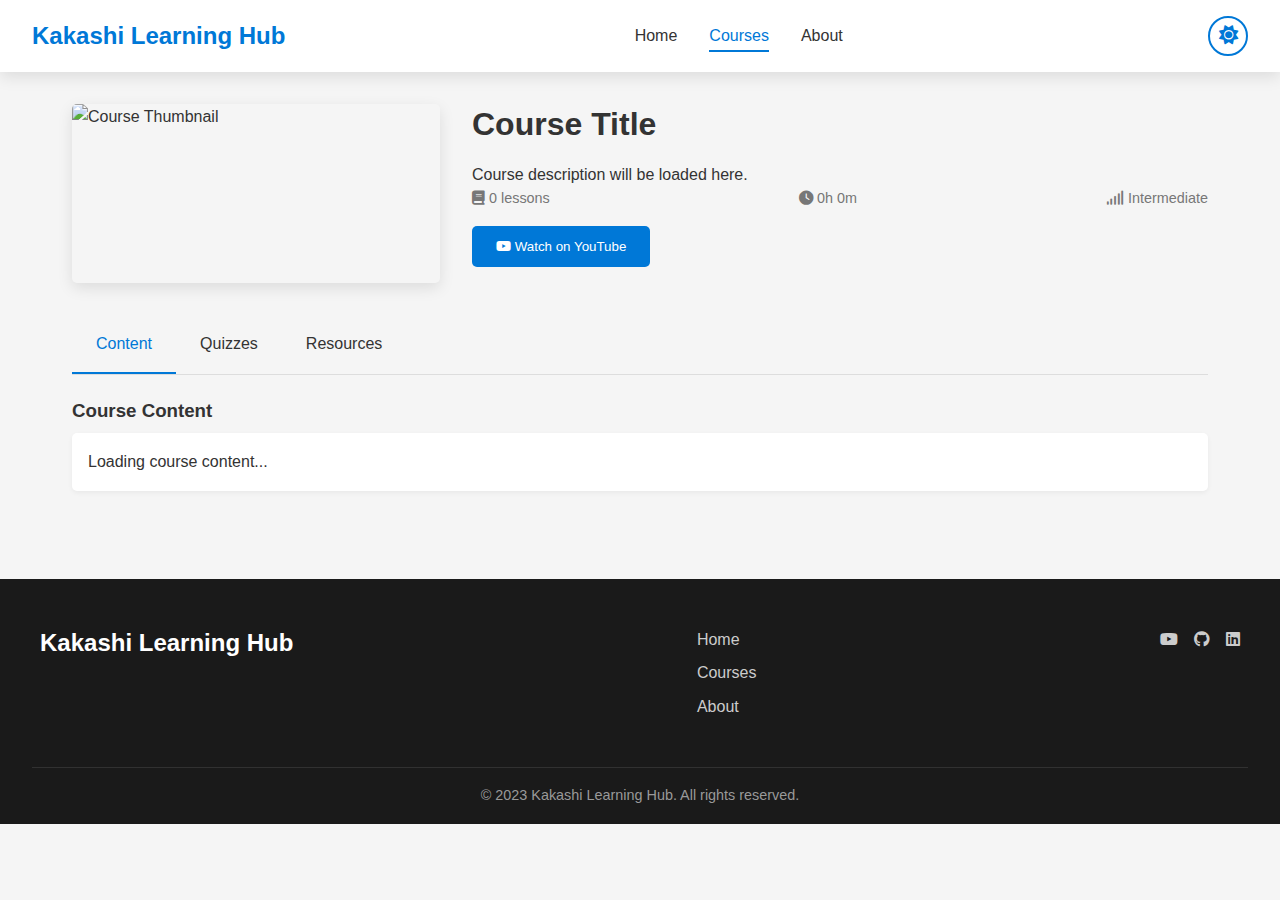
==== Website/course.html @ 553c182a "vibing" ====
<!DOCTYPE html>
<html lang="en">
<head>
    <meta charset="UTF-8">
    <meta name="viewport" content="width=device-width, initial-scale=1.0">
    <title>Course Detail - Kakashi Learning Hub</title>
    <link rel="stylesheet" href="styles/main.css">
    <link rel="stylesheet" href="https://cdnjs.cloudflare.com/ajax/libs/font-awesome/6.4.0/css/all.min.css">
</head>
<body>
    <header>
        <nav class="navbar">
            <div class="logo">
                <h1>Kakashi Learning Hub</h1>
            </div>
            <div class="nav-links">
                <ul>
                    <li><a href="index.html">Home</a></li>
                    <li><a href="index.html#courses" class="active">Courses</a></li>
                    <li><a href="index.html#about">About</a></li>
                </ul>
            </div>
            <button class="theme-toggle" id="theme-toggle" aria-label="Toggle dark mode">
                <i class="fas fa-sun"></i>
            </button>
            <div class="hamburger">
                <span class="bar"></span>
                <span class="bar"></span>
                <span class="bar"></span>
            </div>
        </nav>
    </header>

    <main>
        <section class="course-detail">
            <div class="course-header">
                <div class="course-thumbnail">
                    <img src="assets/default-course.jpg" alt="Course Thumbnail">
                </div>
                <div class="course-info">
                    <h1 class="course-detail-title">Course Title</h1>
                    <p class="course-detail-description">Course description will be loaded here.</p>
                    <div class="course-meta">
                        <div class="course-stats">
                            <span><i class="fas fa-book"></i> <span id="lesson-count">0</span> lessons</span>
                            <span><i class="fas fa-clock"></i> <span id="duration">0h 0m</span></span>
                            <span><i class="fas fa-signal"></i> <span id="level">Intermediate</span></span>
                        </div>
                        <div class="course-actions">
                            <button class="btn-primary course-playlist">
                                <i class="fab fa-youtube"></i> Watch on YouTube
                            </button>
                        </div>
                        <div class="course-progress-display">
                            <!-- Course progress will be displayed here -->
                        </div>
                    </div>
                </div>
            </div>

            <div class="course-tabs">
                <div class="tabs-nav">
                    <div class="tab-link active" data-target="#tab-content">Content</div>
                    <div class="tab-link" data-target="#tab-quiz">Quizzes</div>
                    <div class="tab-link" data-target="#tab-resources">Resources</div>
                </div>
                <div class="tab-content">
                    <div id="tab-content" class="tab-pane active">
                        <h3>Course Content</h3>
                        <div class="lesson-list">
                            <!-- Lessons will be populated here -->
                            <div class="lesson-item placeholder">
                                <p>Loading course content...</p>
                            </div>
                        </div>
                    </div>
                    <div id="tab-quiz" class="tab-pane">
                        <h3>Knowledge Check</h3>
                        <p>Test your understanding of the course material with these quiz questions:</p>
                        <div class="quiz-container">
                            <div class="quiz-content">
                                <!-- Quiz content will be loaded here -->
                                <p class="placeholder">Loading quiz questions...</p>
                            </div>
                        </div>
                    </div>
                    <div id="tab-resources" class="tab-pane">
                        <h3>Additional Resources</h3>
                        <ul class="resources-list">
                            <li>
                                <i class="fas fa-link"></i>
                                <a href="https://docs.microsoft.com/en-us/azure/" target="_blank">Microsoft Azure Documentation</a>
                            </li>
                            <li>
                                <i class="fas fa-link"></i>
                                <a href="https://docs.microsoft.com/en-us/azure/devops/" target="_blank">Azure DevOps Documentation</a>
                            </li>
                            <li>
                                <i class="fas fa-link"></i>
                                <a href="https://docs.microsoft.com/en-us/dotnet/" target="_blank">.NET Documentation</a>
                            </li>
                            <li>
                                <i class="fas fa-file-pdf"></i>
                                <a href="#" class="disabled">Course PDF Guide (Coming Soon)</a>
                            </li>
                        </ul>
                    </div>
                </div>
            </div>
        </section>
    </main>

    <!-- Video Modal Container -->
    <div id="video-modal" class="video-modal">
        <div class="video-modal-content">
            <div class="video-modal-header">
                <h3 class="video-title">Video Title</h3>
                <span class="close-video">&times;</span>
            </div>
            <div class="video-container">
                <iframe id="youtube-embed" frameborder="0" allowfullscreen></iframe>
            </div>
        </div>
    </div>

    <footer>
        <div class="footer-content">
            <div class="footer-logo">
                <h3>Kakashi Learning Hub</h3>
            </div>
            <div class="footer-links">
                <ul>
                    <li><a href="index.html">Home</a></li>
                    <li><a href="index.html#courses">Courses</a></li>
                    <li><a href="index.html#about">About</a></li>
                </ul>
            </div>
            <div class="footer-social">
                <a href="https://www.youtube.com/@KakashiDota" target="_blank"><i class="fab fa-youtube"></i></a>
                <a href="https://github.com/kakashidota" target="_blank"><i class="fab fa-github"></i></a>
                <a href="https://www.linkedin.com/in/kakashidota/" target="_blank"><i class="fab fa-linkedin"></i></a>
            </div>
        </div>
        <div class="footer-bottom">
            <p>&copy; 2023 Kakashi Learning Hub. All rights reserved.</p>
        </div>
    </footer>

    <script src="js/main.js"></script>
    <script src="js/data.js"></script>
    <script src="js/quiz.js"></script>
    <script src="js/courseDetail.js"></script>
    <script src="js/courses.js"></script>
    <script src="js/theme.js"></script>
</body>
</html>
---- Website/styles/main.css ----
/* Main CSS file for Kakashi Learning Hub */

/* Variables for consistent theming */
:root {
    /* Light theme (default) */
    --primary-color: #0078d7; /* Azure blue */
    --secondary-color: #2b5797; /* Darker blue */
    --accent-color: #00b294; /* Teal accent */
    --dark-color: #1a1a1a; /* Almost black */
    --light-color: #f5f5f5; /* Off white */
    --text-color: #333333; /* Dark gray for text */
    --success-color: #107c10; /* Green */
    --warning-color: #ffb900; /* Amber warning */
    --danger-color: #e81123; /* Red error */
    --code-bg: #282c34; /* VS Code-like background */
    --bg-color: white; /* Background color */
    --card-bg: white; /* Card background */
    --border-color: #ddd; /* Border color */
    --shadow-color: rgba(0, 0, 0, 0.1); /* Shadow color */
    
    --font-primary: 'Segoe UI', Tahoma, Geneva, Verdana, sans-serif;
    --transition: all 0.3s ease;
    --shadow: 0 5px 15px var(--shadow-color);
    --border-radius: 5px;
}

/* Dark theme variables */
.dark-mode {
    --primary-color: #4aa5e8; /* Lighter Azure blue */
    --secondary-color: #6e98d3; /* Lighter blue */
    --accent-color: #06d7b3; /* Brighter teal */
    --dark-color: #121212; /* Darker black */
    --light-color: #1e1e1e; /* Dark gray */
    --text-color: #e0e0e0; /* Light gray for text */
    --success-color: #27ae60; /* Brighter green */
    --warning-color: #f39c12; /* Brighter amber */
    --danger-color: #e74c3c; /* Brighter red */
    --code-bg: #1a1a1a; /* Darker code background */
    --bg-color: #121212; /* Dark background */
    --card-bg: #1e1e1e; /* Dark card background */
    --border-color: #333; /* Dark border color */
    --shadow-color: rgba(0, 0, 0, 0.4); /* Darker shadow */
}

/* Reset and base styles */
* {
    margin: 0;
    padding: 0;
    box-sizing: border-box;
}

body {
    font-family: var(--font-primary);
    color: var(--text-color);
    line-height: 1.6;
    background-color: var(--light-color);
    transition: background-color 0.3s ease, color 0.3s ease;
}

h1, h2, h3, h4, h5, h6 {
    font-weight: 600;
    line-height: 1.3;
    margin-bottom: 0.5em;
}

a {
    text-decoration: none;
    color: var(--primary-color);
    transition: var(--transition);
}

a:hover {
    color: var(--secondary-color);
}

img {
    max-width: 100%;
    height: auto;
}

ul {
    list-style-type: none;
}

/* Utility classes */
.container {
    width: 100%;
    max-width: 1200px;
    margin: 0 auto;
    padding: 0 2rem;
}

.btn-primary {
    display: inline-block;
    background-color: var(--primary-color);
    color: white;
    padding: 0.8rem 1.5rem;
    border-radius: var(--border-radius);
    font-weight: 500;
    transition: var(--transition);
    border: none;
    cursor: pointer;
}

.btn-primary:hover {
    background-color: var(--secondary-color);
    transform: translateY(-2px);
    box-shadow: var(--shadow);
}

.highlight {
    color: var(--accent-color);
    font-weight: 700;
}

/* Navigation */
.navbar {
    display: flex;
    justify-content: space-between;
    align-items: center;
    background-color: var(--bg-color);
    padding: 1rem 2rem;
    box-shadow: var(--shadow);
    position: sticky;
    top: 0;
    z-index: 100;
    transition: background-color 0.3s ease;
}

.logo h1 {
    font-size: 1.5rem;
    color: var(--primary-color);
    margin: 0;
}

.nav-links ul {
    display: flex;
    gap: 2rem;
}

.nav-links a {
    color: var(--text-color);
    font-weight: 500;
    padding: 0.5rem 0;
    position: relative;
}

.nav-links a.active, 
.nav-links a:hover {
    color: var(--primary-color);
}

.nav-links a::after {
    content: '';
    position: absolute;
    bottom: 0;
    left: 0;
    width: 0;
    height: 2px;
    background-color: var(--primary-color);
    transition: var(--transition);
}

.nav-links a.active::after,
.nav-links a:hover::after {
    width: 100%;
}

.hamburger {
    display: none;
    cursor: pointer;
}

.bar {
    display: block;
    width: 25px;
    height: 3px;
    margin: 5px auto;
    background-color: var(--text-color);
    transition: var(--transition);
}

/* Hero Section */
.hero {
    background: linear-gradient(to right, var(--dark-color), var(--secondary-color));
    color: white;
    padding: 4rem 2rem;
    text-align: center;
}

.hero-content {
    max-width: 800px;
    margin: 0 auto;
}

.hero h1 {
    font-size: 2.5rem;
    margin-bottom: 0.5rem;
}

.hero h2 {
    font-size: 2rem;
    margin-bottom: 1.5rem;
}

.hero p {
    font-size: 1.1rem;
    margin-bottom: 2rem;
    opacity: 0.9;
}

/* Courses Section */
.courses-section {
    padding: 4rem 2rem;
    text-align: center;
}

.courses-section h2 {
    font-size: 2rem;
    margin-bottom: 2rem;
    color: var(--secondary-color);
}

.course-filter {
    margin-bottom: 2rem;
}

.course-filter select {
    padding: 0.7rem 1.5rem;
    border: 1px solid var(--border-color);
    border-radius: var(--border-radius);
    background-color: var(--bg-color);
    font-family: var(--font-primary);
    font-size: 1rem;
    color: var(--text-color);
    cursor: pointer;
    outline: none;
    width: 250px;
    transition: var(--transition);
}

.course-filter select:focus {
    border-color: var(--primary-color);
    box-shadow: 0 0 0 2px rgba(0, 120, 215, 0.1);
}

.course-filter select option {
    background-color: var(--bg-color);
    color: var(--text-color);
}

.courses-container {
    display: grid;
    grid-template-columns: repeat(auto-fill, minmax(300px, 1fr));
    gap: 2rem;
    max-width: 1200px;
    margin: 0 auto;
}

.course-card {
    background-color: var(--card-bg);
    border-radius: var(--border-radius);
    overflow: hidden;
    box-shadow: var(--shadow);
    transition: var(--transition);
    display: flex;
    flex-direction: column;
}

.course-card:hover {
    transform: translateY(-5px);
    box-shadow: 0 10px 20px rgba(0, 0, 0, 0.15);
}

.course-image {
    height: 180px;
    overflow: hidden;
}

.course-image img {
    width: 100%;
    height: 100%;
    object-fit: cover;
    transition: var(--transition);
}

.course-card:hover .course-image img {
    transform: scale(1.05);
}

.course-content {
    padding: 1.5rem;
    flex-grow: 1;
    display: flex;
    flex-direction: column;
}

.course-title {
    font-size: 1.2rem;
    margin-bottom: 0.5rem;
    color: var(--secondary-color);
}

.course-category {
    display: inline-block;
    padding: 0.25rem 0.75rem;
    background-color: rgba(0, 120, 215, 0.1);
    color: var(--primary-color);
    border-radius: 50px;
    font-size: 0.85rem;
    margin-bottom: 1rem;
}

.course-description {
    margin-bottom: 1.5rem;
    color: #666;
    flex-grow: 1;
}

.course-stats {
    display: flex;
    justify-content: space-between;
    margin-bottom: 1rem;
    font-size: 0.9rem;
    color: #777;
}

.course-action {
    display: flex;
    justify-content: space-between;
    align-items: center;
}

.course-progress {
    display: flex;
    align-items: center;
    gap: 0.5rem;
}

.progress-bar {
    width: 100px;
    height: 5px;
    background-color: #eee;
    border-radius: 50px;
    overflow: hidden;
}

.progress-fill {
    height: 100%;
    background-color: var(--accent-color);
}

/* About Section */
.about-section {
    padding: 4rem 2rem;
    background-color: var(--bg-color);
    transition: var(--transition);
}

.about-section h2 {
    text-align: center;
    font-size: 2rem;
    margin-bottom: 2rem;
    color: var(--secondary-color);
}

.about-content {
    display: flex;
    flex-wrap: wrap;
    gap: 2rem;
    max-width: 1000px;
    margin: 0 auto;
    align-items: center;
}

.about-image {
    flex: 1;
    min-width: 300px;
    text-align: center;
}

.about-image img {
    width: 250px;
    height: 250px;
    border-radius: 50%;
    object-fit: cover;
    box-shadow: var(--shadow);
}

.about-text {
    flex: 2;
    min-width: 300px;
}

.about-text p {
    margin-bottom: 1.5rem;
    font-size: 1.1rem;
}

.social-links {
    display: flex;
    gap: 1rem;
}

.social-links a {
    display: inline-flex;
    align-items: center;
    justify-content: center;
    width: 40px;
    height: 40px;
    border-radius: 50%;
    background-color: var(--primary-color);
    color: white;
    transition: var(--transition);
}

.social-links a:hover {
    background-color: var(--secondary-color);
    transform: translateY(-2px);
}

/* Footer */
footer {
    background-color: var(--dark-color);
    color: white;
    padding: 3rem 2rem 1rem;
    transition: var(--transition);
}

.footer-content {
    display: flex;
    flex-wrap: wrap;
    justify-content: space-between;
    max-width: 1200px;
    margin: 0 auto;
    gap: 2rem;
}

.footer-logo h3 {
    font-size: 1.5rem;
    color: white;
    margin-bottom: 1rem;
}

.footer-links ul {
    display: flex;
    flex-direction: column;
    gap: 0.5rem;
}

.footer-links a {
    color: #ccc;
}

.footer-links a:hover {
    color: white;
}

.footer-social {
    display: flex;
    gap: 1rem;
}

.footer-social a {
    color: #ccc;
    transition: var(--transition);
}

.footer-social a:hover {
    color: white;
    transform: translateY(-2px);
}

.footer-bottom {
    text-align: center;
    margin-top: 3rem;
    padding-top: 1rem;
    border-top: 1px solid rgba(255, 255, 255, 0.1);
    font-size: 0.9rem;
    color: #999;
}

/* Course details page */
.course-detail {
    padding: 2rem;
    max-width: 1200px;
    margin: 0 auto;
}

.course-header {
    display: flex;
    flex-wrap: wrap;
    gap: 2rem;
    margin-bottom: 2rem;
}

.course-thumbnail {
    flex: 1;
    min-width: 300px;
    border-radius: var(--border-radius);
    overflow: hidden;
    box-shadow: var(--shadow);
}

.course-info {
    flex: 2;
    min-width: 300px;
}

.course-tabs {
    margin-bottom: 2rem;
}

.tabs-nav {
    display: flex;
    border-bottom: 1px solid #ddd;
}

.tab-link {
    padding: 1rem 1.5rem;
    cursor: pointer;
    transition: var(--transition);
    border-bottom: 2px solid transparent;
}

.tab-link.active {
    color: var(--primary-color);
    border-bottom-color: var(--primary-color);
}

.tab-content {
    padding: 1.5rem 0;
}

.tab-pane {
    display: none;
}

.tab-pane.active {
    display: block;
}

.lesson-list {
    display: flex;
    flex-direction: column;
    gap: 1rem;
}

.lesson-item {
    display: flex;
    align-items: center;
    gap: 1rem;
    padding: 1rem;
    background-color: var(--card-bg);
    border-radius: var(--border-radius);
    box-shadow: 0 2px 5px rgba(0, 0, 0, 0.05);
    transition: var(--transition);
}

.lesson-item:hover {
    transform: translateX(5px);
    box-shadow: var(--shadow);
}

.lesson-icon {
    width: 40px;
    height: 40px;
    border-radius: 50%;
    background-color: var(--primary-color);
    color: white;
    display: flex;
    align-items: center;
    justify-content: center;
    transition: var(--transition);
}

.lesson-icon.completed {
    background-color: var(--success-color);
}

.lesson-title {
    flex-grow: 1;
}

.lesson-duration {
    color: #777;
    font-size: 0.9rem;
}

.btn-complete-lesson {
    background: none;
    border: none;
    color: #aaa;
    font-size: 1.2rem;
    cursor: pointer;
    transition: var(--transition);
    display: flex;
    align-items: center;
    justify-content: center;
    width: 40px;
    height: 40px;
    margin-left: 0.5rem;
}

.btn-complete-lesson:hover {
    color: var(--success-color);
    transform: scale(1.1);
}

.btn-complete-lesson.completed {
    color: var(--success-color);
}

.course-progress-display {
    margin-top: 1rem;
}

/* Quiz styling */
.quiz-container {
    max-width: 800px;
    margin: 0 auto;
    padding: 2rem;
    background-color: var(--card-bg);
    border-radius: var(--border-radius);
    box-shadow: var(--shadow);
}

.quiz-question {
    margin-bottom: 1.5rem;
}

.quiz-options {
    display: flex;
    flex-direction: column;
    gap: 1rem;
    margin-bottom: 2rem;
}

.quiz-option {
    display: flex;
    align-items: center;
    padding: 12px 15px;
    margin-bottom: 10px;
    background-color: #f9f9f9;
    border: 2px solid #e0e0e0;
    border-radius: var(--border-radius);
    cursor: pointer;
    transition: var(--transition);
}

.quiz-option:hover {
    background-color: #f0f0f0;
    border-color: #d0d0d0;
}

.quiz-option.selected {
    background-color: #e3f2fd;
    border-color: var(--primary-color);
}

.quiz-option.correct {
    background-color: rgba(16, 124, 16, 0.2);
    border-color: var(--success-color);
}

.quiz-option.incorrect {
    background-color: rgba(232, 17, 35, 0.1);
    border-color: var(--danger-color);
}

.quiz-option-marker {
    display: flex;
    justify-content: center;
    align-items: center;
    width: 24px;
    height: 24px;
    background-color: white;
    border: 1px solid #d0d0d0;
    border-radius: 50%;
    margin-right: 12px;
    font-weight: bold;
}

.quiz-option-text {
    flex: 1;
    text-align: left;
}

.quiz-submit {
    margin-top: 20px;
    padding: 10px 20px;
}

.quiz-feedback {
    margin-top: 20px;
    padding: 15px;
    border-radius: var(--border-radius);
    text-align: center;
}

.quiz-feedback.correct {
    background-color: rgba(16, 124, 16, 0.1);
    border: 1px solid var(--success-color);
}

.quiz-feedback.incorrect {
    background-color: rgba(232, 17, 35, 0.1);
    border: 1px solid var(--danger-color);
}

.quiz-navigation {
    display: flex;
    justify-content: space-between;
}

/* Responsive design */
@media (max-width: 768px) {
    .nav-links {
        position: fixed;
        left: -100%;
        top: 70px;
        gap: 0;
        flex-direction: column;
        background-color: var(--bg-color);
        width: 100%;
        text-align: center;
        transition: 0.3s;
        box-shadow: 0 10px 15px var(--shadow-color);
        padding: 1rem 0;
        z-index: 99;
    }

    .nav-links.active {
        left: 0;
    }

    .nav-links ul {
        flex-direction: column;
    }

    .nav-links li {
        margin: 1rem 0;
    }

    .hamburger {
        display: block;
    }

    .hamburger.active .bar:nth-child(2) {
        opacity: 0;
    }

    .hamburger.active .bar:nth-child(1) {
        transform: translateY(8px) rotate(45deg);
    }

    .hamburger.active .bar:nth-child(3) {
        transform: translateY(-8px) rotate(-45deg);
    }

    .hero h1 {
        font-size: 2rem;
    }

    .hero h2 {
        font-size: 1.5rem;
    }

    .courses-container {
        grid-template-columns: repeat(auto-fill, minmax(250px, 1fr));
    }

    .tabs-nav {
        flex-wrap: wrap;
    }

    .tab-link {
        flex-grow: 1;
        text-align: center;
        padding: 0.75rem;
    }
}

/* Add styles for video modal */
.video-modal {
    display: none;
    position: fixed;
    top: 0;
    left: 0;
    width: 100%;
    height: 100%;
    background-color: rgba(0, 0, 0, 0.8);
    z-index: 1000;
    overflow: auto;
}

.video-modal-content {
    position: relative;
    background-color: var(--card-bg);
    margin: 5% auto;
    width: 80%;
    max-width: 850px;
    box-shadow: var(--shadow);
    border-radius: var(--border-radius);
    animation: modalFadeIn 0.3s ease;
}

@keyframes modalFadeIn {
    from {
        opacity: 0;
        transform: translateY(-20px);
    }
    to {
        opacity: 1;
        transform: translateY(0);
    }
}

.video-modal-header {
    display: flex;
    justify-content: space-between;
    align-items: center;
    padding: 1rem 1.5rem;
    border-bottom: 1px solid #eee;
}

.video-title {
    margin: 0;
    font-size: 1.3rem;
    color: var(--primary-color);
}

.close-video {
    font-size: 1.8rem;
    font-weight: bold;
    cursor: pointer;
    color: #aaa;
    transition: var(--transition);
}

.close-video:hover {
    color: var(--danger-color);
}

.video-container {
    position: relative;
    padding-bottom: 56.25%; /* 16:9 aspect ratio */
    height: 0;
    overflow: hidden;
}

.video-container iframe {
    position: absolute;
    top: 0;
    left: 0;
    width: 100%;
    height: 100%;
    border: none;
}

.lesson-item-video {
    margin-top: 10px;
    height: 0;
    overflow: hidden;
    transition: height 0.3s ease;
}

.lesson-item-video.open {
    height: auto;
    min-height: 250px;
}

/* Theme toggle button */
.theme-toggle {
    display: flex;
    align-items: center;
    justify-content: center;
    width: 40px;
    height: 40px;
    border-radius: 50%;
    background-color: transparent;
    border: 2px solid var(--primary-color);
    color: var(--primary-color);
    cursor: pointer;
    transition: var(--transition);
    margin-left: 1rem;
    position: relative;
    overflow: hidden;
}

.theme-toggle:hover {
    background-color: rgba(0, 120, 215, 0.1);
    transform: translateY(-2px);
}

.theme-toggle i {
    font-size: 1.2rem;
    transition: var(--transition);
}

.dark-mode .course-card,
.dark-mode .lesson-item,
.dark-mode .quiz-container,
.dark-mode .video-modal-content,
.dark-mode .tab-content {
    background-color: var(--card-bg);
    color: var(--text-color);
}

.dark-mode .quiz-option {
    background-color: #2a2a2a;
    border-color: #444;
}

.dark-mode .quiz-option:hover {
    background-color: #333;
}

.dark-mode .quiz-option-marker {
    background-color: #444;
    color: var(--text-color);
}

.dark-mode .tab-link {
    color: var(--text-color);
}

.dark-mode .tab-link.active {
    color: var(--primary-color);
}

.dark-mode .course-category {
    background-color: rgba(74, 165, 232, 0.2);
}

.dark-mode .course-description,
.dark-mode .lesson-duration {
    color: #aaa;
}

.dark-mode .course-stats {
    color: #aaa;
}

/* Additional dark mode styles for form elements */
.dark-mode select,
.dark-mode input,
.dark-mode textarea {
    background-color: var(--card-bg);
    color: var(--text-color);
    border-color: var(--border-color);
}

.dark-mode select option {
    background-color: var(--card-bg);
    color: var(--text-color);
}

.dark-mode .course-filter select:focus {
    box-shadow: 0 0 0 2px rgba(74, 165, 232, 0.2);
}

.dark-mode .tabs-nav {
    border-bottom-color: var(--border-color);
}

.dark-mode .video-modal-header {
    border-bottom-color: var(--border-color);
}

/* Add dark mode footer styles */
.dark-mode footer {
    background-color: #0c0c0c; /* Even darker background for footer in dark mode */
    color: #e0e0e0;
}

.dark-mode .footer-links a {
    color: #aaa;
}

.dark-mode .footer-links a:hover {
    color: var(--primary-color);
}

.dark-mode .footer-social a {
    color: #aaa;
}

.dark-mode .footer-social a:hover {
    color: var(--primary-color);
}

.dark-mode .footer-bottom {
    color: #777;
    border-top-color: rgba(255, 255, 255, 0.05);
}

/* Add additional dark mode styles */
.dark-mode .about-section {
    background-color: var(--light-color);
}

.dark-mode .about-section h2,
.dark-mode .courses-section h2 {
    color: var(--primary-color);
}

.dark-mode .resources-list a {
    color: var(--primary-color);
}

.dark-mode .resources-list a:hover {
    color: var(--accent-color);
}

.dark-mode .resources-list a.disabled {
    color: #666;
}
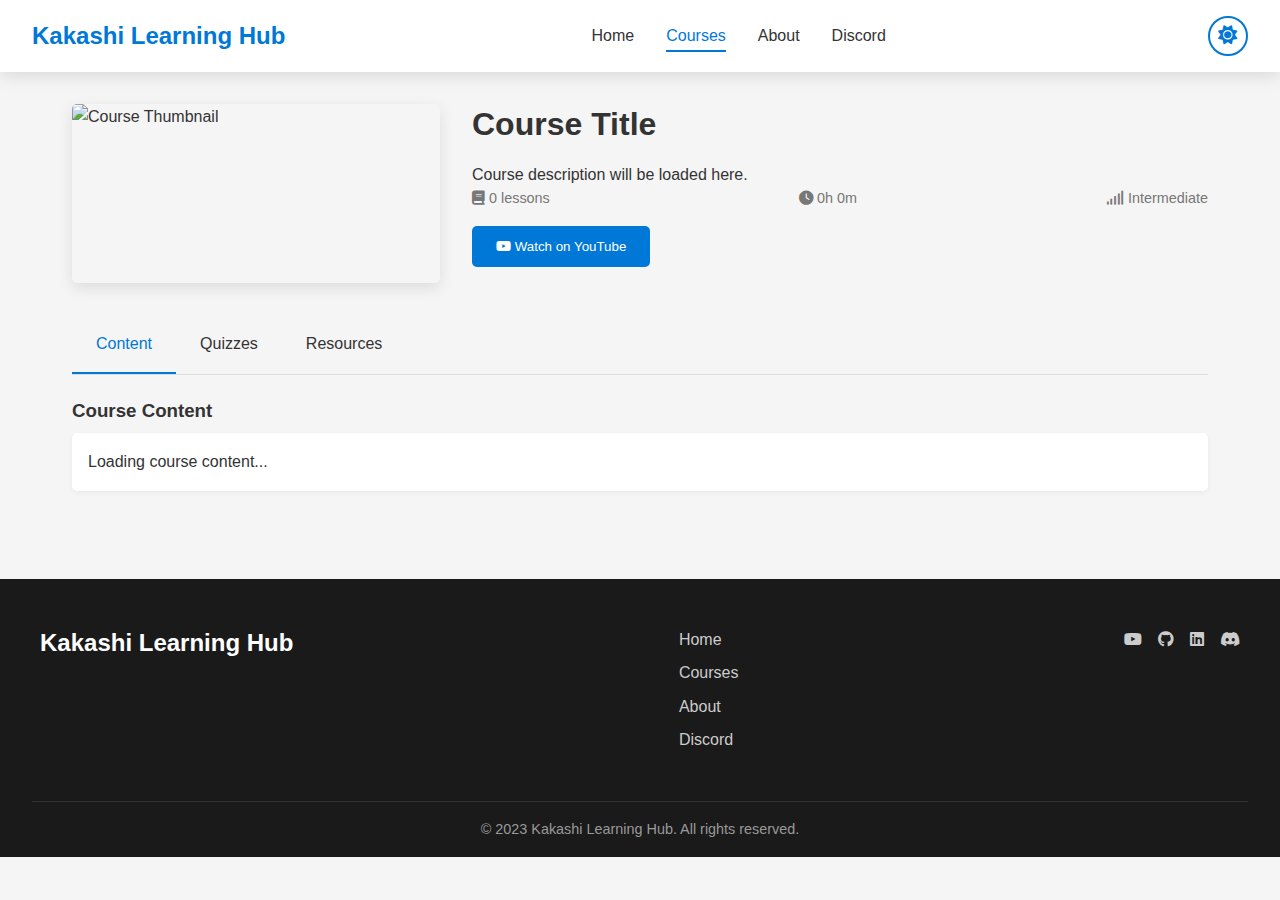
==== commit c6a07238: "Merge pull request #16 from DersimAbbas/main" ====
--- a/Website/course.html
+++ b/Website/course.html
@@ -18,6 +18,7 @@
                     <li><a href="index.html">Home</a></li>
                     <li><a href="index.html#courses" class="active">Courses</a></li>
                     <li><a href="index.html#about">About</a></li>
+                    <li><a href="discord.html">Discord</a></li>
                 </ul>
             </div>
             <button class="theme-toggle" id="theme-toggle" aria-label="Toggle dark mode">
@@ -133,12 +134,14 @@
                     <li><a href="index.html">Home</a></li>
                     <li><a href="index.html#courses">Courses</a></li>
                     <li><a href="index.html#about">About</a></li>
+                    <li><a href="discord.html">Discord</a></li>
                 </ul>
             </div>
             <div class="footer-social">
                 <a href="https://www.youtube.com/@KakashiDota" target="_blank"><i class="fab fa-youtube"></i></a>
                 <a href="https://github.com/kakashidota" target="_blank"><i class="fab fa-github"></i></a>
                 <a href="https://www.linkedin.com/in/kakashidota/" target="_blank"><i class="fab fa-linkedin"></i></a>
+                <a href="https://discord.gg/EQEfpXap" target="_blank"><i class="fab fa-discord"></i></a>
             </div>
         </div>
         <div class="footer-bottom">
--- a/Website/styles/main.css
+++ b/Website/styles/main.css
@@ -1015,4 +1015,179 @@
 
 .dark-mode .resources-list a.disabled {
     color: #666;
+}
+
+/* Discord page specific styles */
+.discord-hero {
+    background: linear-gradient(to right, #5865F2, #2b5797);
+}
+
+.discord-btn {
+    display: inline-flex;
+    align-items: center;
+    gap: 10px;
+}
+
+.discord-about {
+    padding: 4rem 2rem;
+    background-color: var(--bg-color);
+    transition: var(--transition);
+}
+
+.discord-about h2 {
+    text-align: center;
+    font-size: 2rem;
+    margin-bottom: 3rem;
+    color: var(--secondary-color);
+}
+
+.discord-features {
+    display: grid;
+    grid-template-columns: repeat(auto-fit, minmax(250px, 1fr));
+    gap: 2rem;
+    max-width: 1200px;
+    margin: 0 auto;
+}
+
+.discord-feature-item {
+    background-color: var(--card-bg);
+    padding: 2rem;
+    border-radius: var(--border-radius);
+    box-shadow: var(--shadow);
+    text-align: center;
+    transition: var(--transition);
+}
+
+.discord-feature-item:hover {
+    transform: translateY(-5px);
+    box-shadow: 0 10px 20px rgba(0, 0, 0, 0.15);
+}
+
+.feature-icon {
+    width: 70px;
+    height: 70px;
+    border-radius: 50%;
+    background-color: #5865F2;
+    color: white;
+    display: flex;
+    align-items: center;
+    justify-content: center;
+    margin: 0 auto 1.5rem;
+    font-size: 1.8rem;
+}
+
+.discord-feature-item h3 {
+    margin-bottom: 1rem;
+    color: var(--primary-color);
+}
+
+.discord-welcome {
+    padding: 4rem 2rem;
+    background-color: var(--light-color);
+}
+
+.welcome-card {
+    background-color: var(--card-bg);
+    border-radius: var(--border-radius);
+    box-shadow: var(--shadow);
+    max-width: 800px;
+    margin: 0 auto;
+    overflow: hidden;
+}
+
+.welcome-header {
+    display: flex;
+    align-items: center;
+    gap: 1rem;
+    background-color: #5865F2;
+    color: white;
+    padding: 1.5rem;
+}
+
+.welcome-avatar {
+    width: 60px;
+    height: 60px;
+    border-radius: 50%;
+    object-fit: cover;
+    border: 3px solid white;
+}
+
+.welcome-content {
+    padding: 2rem;
+}
+
+.welcome-content p {
+    margin-bottom: 1rem;
+}
+
+.welcome-steps, .welcome-features {
+    background-color: rgba(88, 101, 242, 0.1);
+    padding: 1.5rem;
+    border-radius: var(--border-radius);
+    margin: 1.5rem 0;
+}
+
+.welcome-steps h4, .welcome-features h4 {
+    margin-bottom: 1rem;
+    color: var(--primary-color);
+}
+
+.welcome-steps ul, .welcome-features ul {
+    padding-left: 1.5rem;
+}
+
+.welcome-steps li, .welcome-features li {
+    margin-bottom: 0.5rem;
+    position: relative;
+    padding-left: 0.5rem;
+}
+
+.welcome-steps li::before, .welcome-features li::before {
+    content: '•';
+    position: absolute;
+    left: -1rem;
+    color: #5865F2;
+}
+
+.welcome-closing {
+    font-weight: 600;
+    text-align: center;
+    margin-top: 2rem;
+}
+
+.welcome-signature {
+    text-align: right;
+    font-weight: 600;
+    color: var(--primary-color);
+}
+
+.welcome-cta {
+    padding: 2rem;
+    text-align: center;
+    background-color: rgba(88, 101, 242, 0.1);
+}
+
+/* Dark mode styles for Discord page */
+.dark-mode .discord-about {
+    background-color: var(--light-color);
+}
+
+.dark-mode .discord-about h2 {
+    color: var(--primary-color);
+}
+
+.dark-mode .welcome-steps, 
+.dark-mode .welcome-features {
+    background-color: rgba(88, 101, 242, 0.05);
+}
+
+@media (max-width: 768px) {
+    .discord-features {
+        grid-template-columns: 1fr;
+    }
+    
+    .welcome-header {
+        flex-direction: column;
+        text-align: center;
+    }
 } 